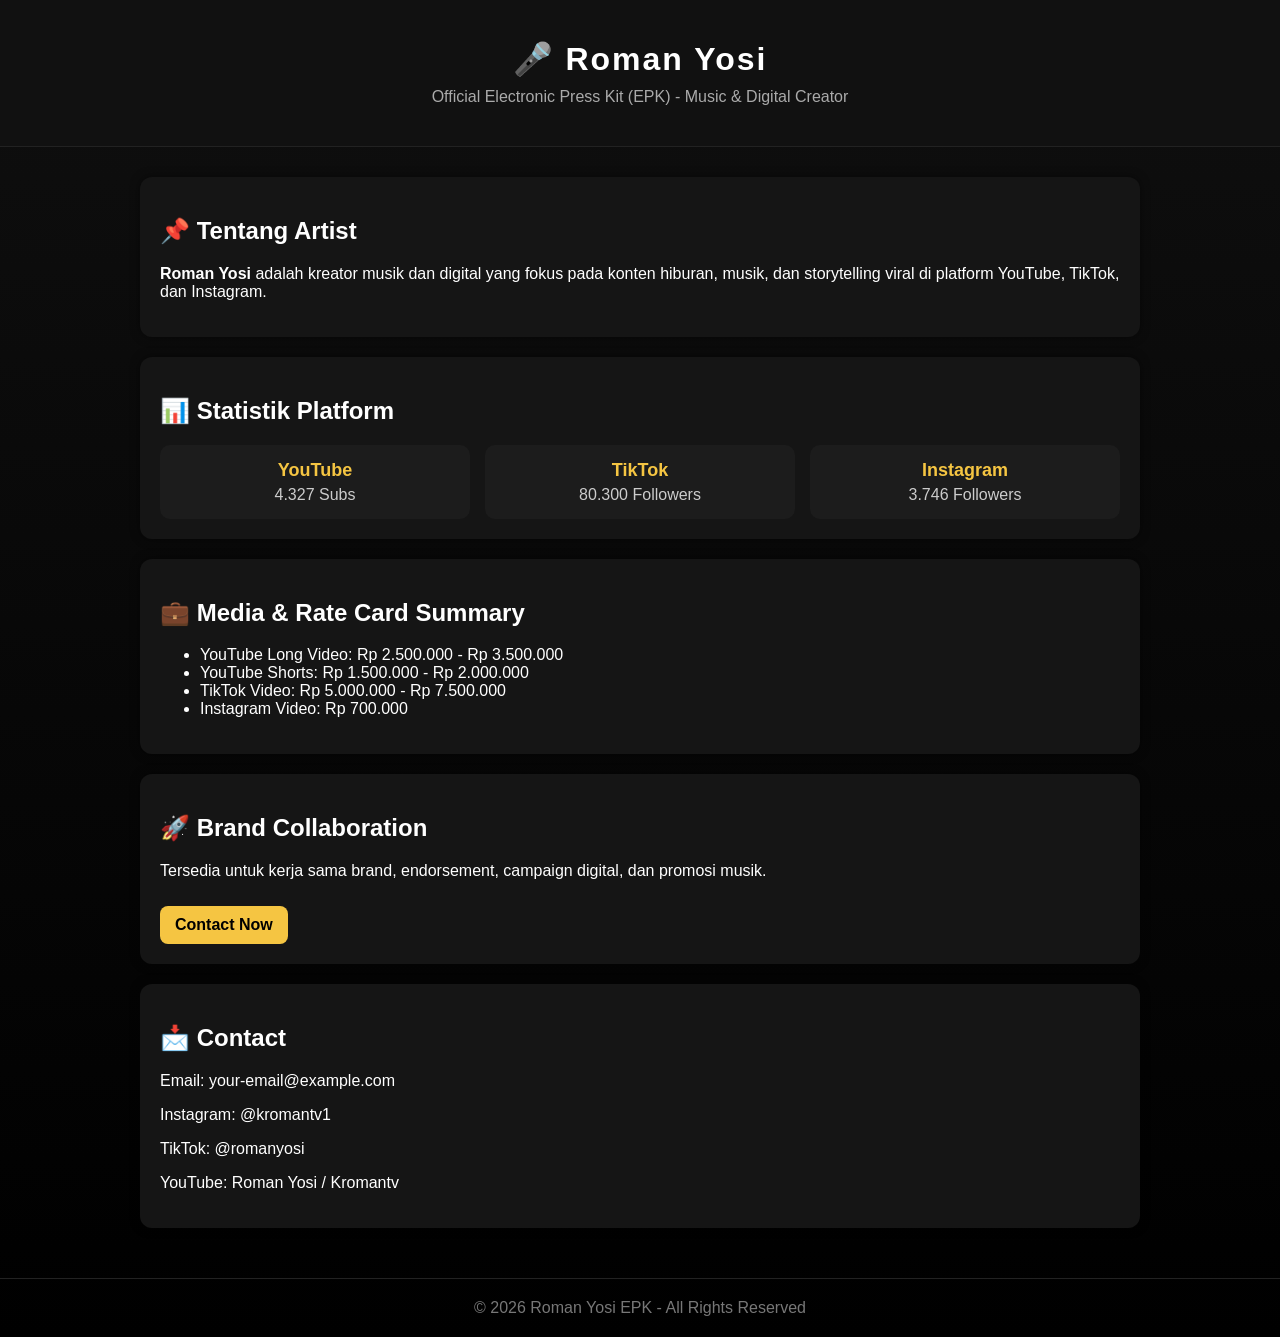
==== index.html @ e30d038e "Add files via upload" ====
<!DOCTYPE html>
<html lang="id">
<head>
  <meta charset="UTF-8" />
  <meta name="viewport" content="width=device-width, initial-scale=1.0" />
  <title>Roman Yosi - Official EPK</title>

  <style>
    body{
      margin:0;
      font-family: Arial, sans-serif;
      background: linear-gradient(180deg,#0f0f0f,#000);
      color:#fff;
    }

    header{
      padding:40px 20px;
      text-align:center;
      background:#111;
      border-bottom:1px solid #222;
    }

    h1{
      margin:0;
      font-size:32px;
      letter-spacing:2px;
    }

    .tagline{
      color:#aaa;
      margin-top:10px;
    }

    section{
      padding:30px 20px;
      max-width:1000px;
      margin:auto;
    }

    .card{
      background:#151515;
      padding:20px;
      border-radius:12px;
      margin-bottom:20px;
      box-shadow:0 0 10px rgba(0,0,0,0.5);
    }

    .grid{
      display:grid;
      grid-template-columns:repeat(auto-fit,minmax(200px,1fr));
      gap:15px;
    }

    .stat{
      background:#1c1c1c;
      padding:15px;
      border-radius:10px;
      text-align:center;
    }

    .stat h3{
      margin:0;
      font-size:18px;
      color:#f5c542;
    }

    .stat p{
      margin:5px 0 0;
      color:#ccc;
    }

    footer{
      text-align:center;
      padding:20px;
      color:#777;
      border-top:1px solid #222;
    }

    .btn{
      display:inline-block;
      padding:10px 15px;
      background:#f5c542;
      color:#000;
      border-radius:8px;
      text-decoration:none;
      margin-top:10px;
      font-weight:bold;
    }
  </style>
</head>
<body>

<header>
  <h1>🎤 Roman Yosi</h1>
  <div class="tagline">Official Electronic Press Kit (EPK) - Music & Digital Creator</div>
</header>

<section>
  <div class="card">
    <h2>📌 Tentang Artist</h2>
    <p>
      <b>Roman Yosi</b> adalah kreator musik dan digital yang fokus pada konten hiburan,
      musik, dan storytelling viral di platform YouTube, TikTok, dan Instagram.
    </p>
  </div>

  <div class="card">
    <h2>📊 Statistik Platform</h2>
    <div class="grid">
      <div class="stat">
        <h3>YouTube</h3>
        <p>4.327 Subs</p>
      </div>
      <div class="stat">
        <h3>TikTok</h3>
        <p>80.300 Followers</p>
      </div>
      <div class="stat">
        <h3>Instagram</h3>
        <p>3.746 Followers</p>
      </div>
    </div>
  </div>

  <div class="card">
    <h2>💼 Media & Rate Card Summary</h2>
    <ul>
      <li>YouTube Long Video: Rp 2.500.000 - Rp 3.500.000</li>
      <li>YouTube Shorts: Rp 1.500.000 - Rp 2.000.000</li>
      <li>TikTok Video: Rp 5.000.000 - Rp 7.500.000</li>
      <li>Instagram Video: Rp 700.000</li>
    </ul>
  </div>

  <div class="card">
    <h2>🚀 Brand Collaboration</h2>
    <p>
      Tersedia untuk kerja sama brand, endorsement, campaign digital,
      dan promosi musik.
    </p>
    <a class="btn" href="#contact">Contact Now</a>
  </div>

  <div class="card" id="contact">
    <h2>📩 Contact</h2>
    <p>Email: your-email@example.com</p>
    <p>Instagram: @kromantv1</p>
    <p>TikTok: @romanyosi</p>
    <p>YouTube: Roman Yosi / Kromantv</p>
  </div>
</section>

<footer>
  © 2026 Roman Yosi EPK - All Rights Reserved
</footer>

</body>
</html>
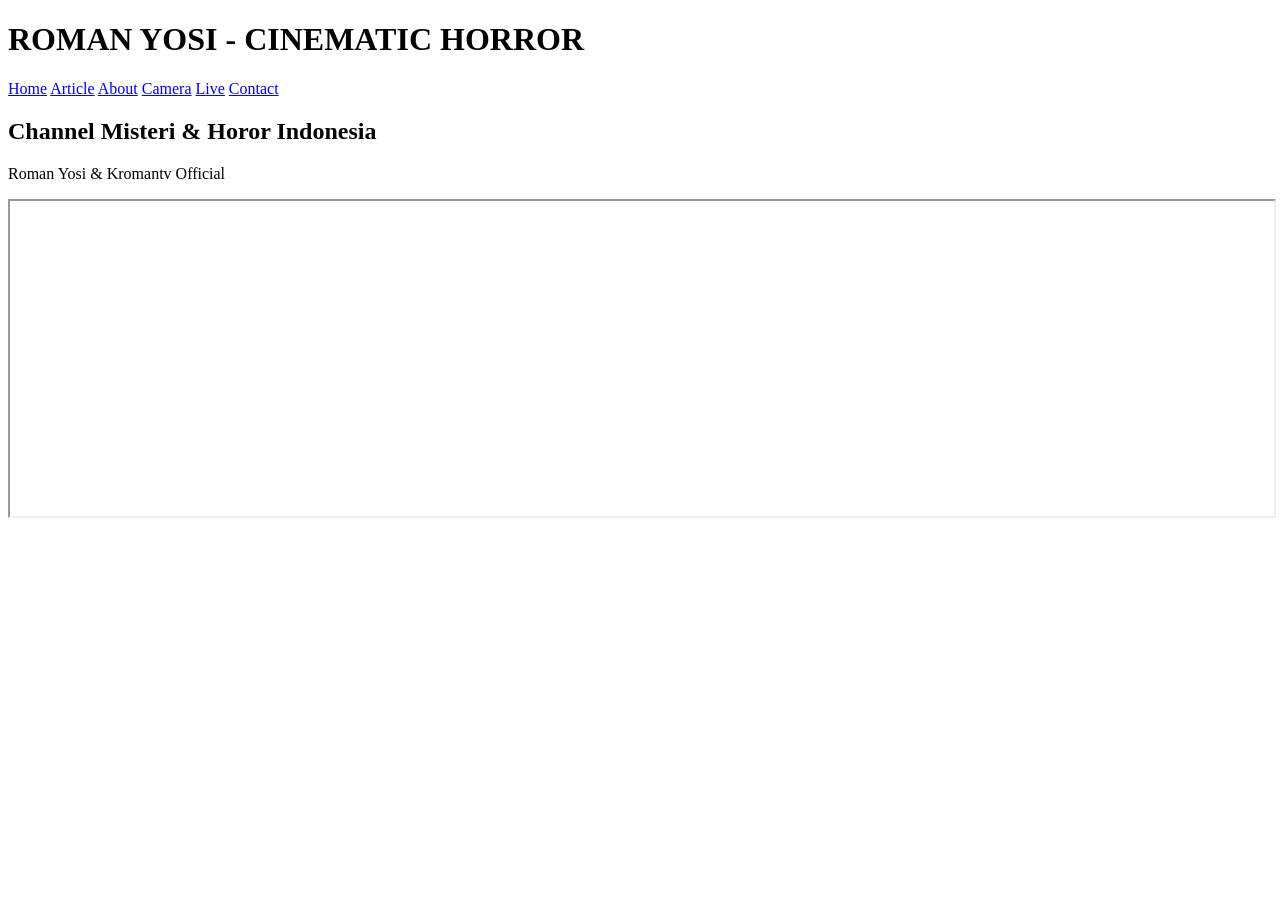
==== commit 7cfb6de0: "Update index.html" ====
--- a/index.html
+++ b/index.html
@@ -1,158 +1,32 @@
 <!DOCTYPE html>
 <html lang="id">
 <head>
-  <meta charset="UTF-8" />
-  <meta name="viewport" content="width=device-width, initial-scale=1.0" />
-  <title>Roman Yosi - Official EPK</title>
-
-  <style>
-    body{
-      margin:0;
-      font-family: Arial, sans-serif;
-      background: linear-gradient(180deg,#0f0f0f,#000);
-      color:#fff;
-    }
-
-    header{
-      padding:40px 20px;
-      text-align:center;
-      background:#111;
-      border-bottom:1px solid #222;
-    }
-
-    h1{
-      margin:0;
-      font-size:32px;
-      letter-spacing:2px;
-    }
-
-    .tagline{
-      color:#aaa;
-      margin-top:10px;
-    }
-
-    section{
-      padding:30px 20px;
-      max-width:1000px;
-      margin:auto;
-    }
-
-    .card{
-      background:#151515;
-      padding:20px;
-      border-radius:12px;
-      margin-bottom:20px;
-      box-shadow:0 0 10px rgba(0,0,0,0.5);
-    }
-
-    .grid{
-      display:grid;
-      grid-template-columns:repeat(auto-fit,minmax(200px,1fr));
-      gap:15px;
-    }
-
-    .stat{
-      background:#1c1c1c;
-      padding:15px;
-      border-radius:10px;
-      text-align:center;
-    }
-
-    .stat h3{
-      margin:0;
-      font-size:18px;
-      color:#f5c542;
-    }
-
-    .stat p{
-      margin:5px 0 0;
-      color:#ccc;
-    }
-
-    footer{
-      text-align:center;
-      padding:20px;
-      color:#777;
-      border-top:1px solid #222;
-    }
-
-    .btn{
-      display:inline-block;
-      padding:10px 15px;
-      background:#f5c542;
-      color:#000;
-      border-radius:8px;
-      text-decoration:none;
-      margin-top:10px;
-      font-weight:bold;
-    }
-  </style>
+<meta charset="UTF-8">
+<title>Roman Yosi - Cinematic Horror</title>
+<link rel="stylesheet" href="style.css">
 </head>
 <body>
 
 <header>
-  <h1>🎤 Roman Yosi</h1>
-  <div class="tagline">Official Electronic Press Kit (EPK) - Music & Digital Creator</div>
+  <h1>ROMAN YOSI - CINEMATIC HORROR</h1>
+  <nav>
+    <a href="index.html">Home</a>
+    <a href="article.html">Article</a>
+    <a href="about.html">About</a>
+    <a href="camera.html">Camera</a>
+    <a href="live.html">Live</a>
+    <a href="contact.html">Contact</a>
+  </nav>
 </header>
 
-<section>
-  <div class="card">
-    <h2>📌 Tentang Artist</h2>
-    <p>
-      <b>Roman Yosi</b> adalah kreator musik dan digital yang fokus pada konten hiburan,
-      musik, dan storytelling viral di platform YouTube, TikTok, dan Instagram.
-    </p>
-  </div>
-
-  <div class="card">
-    <h2>📊 Statistik Platform</h2>
-    <div class="grid">
-      <div class="stat">
-        <h3>YouTube</h3>
-        <p>4.327 Subs</p>
-      </div>
-      <div class="stat">
-        <h3>TikTok</h3>
-        <p>80.300 Followers</p>
-      </div>
-      <div class="stat">
-        <h3>Instagram</h3>
-        <p>3.746 Followers</p>
-      </div>
-    </div>
-  </div>
-
-  <div class="card">
-    <h2>💼 Media & Rate Card Summary</h2>
-    <ul>
-      <li>YouTube Long Video: Rp 2.500.000 - Rp 3.500.000</li>
-      <li>YouTube Shorts: Rp 1.500.000 - Rp 2.000.000</li>
-      <li>TikTok Video: Rp 5.000.000 - Rp 7.500.000</li>
-      <li>Instagram Video: Rp 700.000</li>
-    </ul>
-  </div>
-
-  <div class="card">
-    <h2>🚀 Brand Collaboration</h2>
-    <p>
-      Tersedia untuk kerja sama brand, endorsement, campaign digital,
-      dan promosi musik.
-    </p>
-    <a class="btn" href="#contact">Contact Now</a>
-  </div>
-
-  <div class="card" id="contact">
-    <h2>📩 Contact</h2>
-    <p>Email: your-email@example.com</p>
-    <p>Instagram: @kromantv1</p>
-    <p>TikTok: @romanyosi</p>
-    <p>YouTube: Roman Yosi / Kromantv</p>
-  </div>
+<section class="hero">
+  <h2>Channel Misteri & Horor Indonesia</h2>
+  <p>Roman Yosi & Kromantv Official</p>
 </section>
 
-<footer>
-  © 2026 Roman Yosi EPK - All Rights Reserved
-</footer>
+<section class="video">
+  <iframe width="100%" height="315" src="https://www.youtube.com/embed?listType=user_uploads&list=RomanYosi" allowfullscreen></iframe>
+</section>
 
 </body>
 </html>
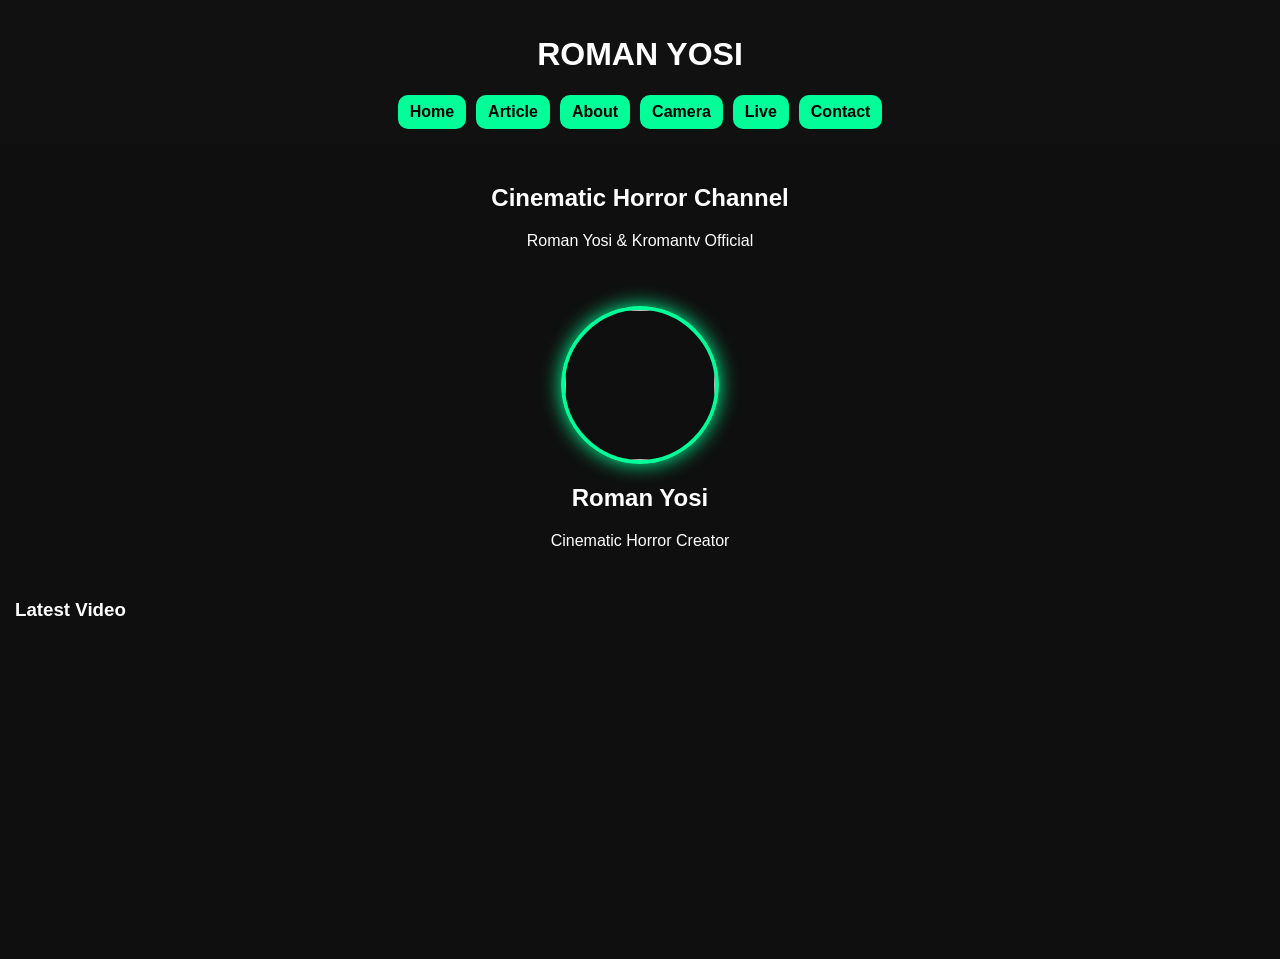
==== commit 94651bce: "Update index.html" ====
--- a/index.html
+++ b/index.html
@@ -2,13 +2,78 @@
 <html lang="id">
 <head>
 <meta charset="UTF-8">
+<meta name="viewport" content="width=device-width, initial-scale=1.0">
 <title>Roman Yosi - Cinematic Horror</title>
+
 <link rel="stylesheet" href="style.css">
+
+<style>
+body{
+  margin:0;
+  font-family:Arial;
+  background:#0f0f0f;
+  color:white;
+}
+
+header{
+  background:#111;
+  padding:15px;
+  text-align:center;
+}
+
+nav{
+  display:flex;
+  flex-wrap:wrap;
+  justify-content:center;
+  gap:10px;
+  margin-top:10px;
+}
+
+nav a{
+  background:#00ff99;
+  color:black;
+  padding:8px 12px;
+  border-radius:10px;
+  text-decoration:none;
+  font-weight:bold;
+}
+
+.hero{
+  text-align:center;
+  padding:20px;
+}
+
+.profile{
+  text-align:center;
+  margin-top:20px;
+}
+
+.profile img{
+  width:150px;
+  height:150px;
+  border-radius:50%;
+  object-fit:cover;
+  border:4px solid #00ff99;
+  box-shadow:0 0 20px #00ff99;
+}
+
+.video{
+  padding:15px;
+}
+
+iframe{
+  width:100%;
+  height:300px;
+  border:none;
+}
+</style>
+
 </head>
 <body>
 
 <header>
-  <h1>ROMAN YOSI - CINEMATIC HORROR</h1>
+  <h1>ROMAN YOSI</h1>
+
   <nav>
     <a href="index.html">Home</a>
     <a href="article.html">Article</a>
@@ -19,14 +84,22 @@
   </nav>
 </header>
 
-<section class="hero">
-  <h2>Channel Misteri & Horor Indonesia</h2>
+<div class="hero">
+  <h2>Cinematic Horror Channel</h2>
   <p>Roman Yosi & Kromantv Official</p>
-</section>
+</div>
 
-<section class="video">
-  <iframe width="100%" height="315" src="https://www.youtube.com/embed?listType=user_uploads&list=RomanYosi" allowfullscreen></iframe>
-</section>
+<div class="profile">
+  <img src="https://raw.githubusercontent.com/Roman-Yosi/Poto-mister-cinema/refs/heads/main/Cinemamisteri.png">
+  <h2>Roman Yosi</h2>
+  <p>Cinematic Horror Creator</p>
+</div>
+
+<div class="video">
+  <h3>Latest Video</h3>
+
+  <iframe src="https://www.youtube.com/embed/dQw4w9WgXcQ" allowfullscreen></iframe>
+</div>
 
 </body>
 </html>
--- a/style.css
+++ b/style.css
@@ -0,0 +1,8 @@
+button, .btn {
+  cursor:pointer;
+  transition:0.3s;
+}
+
+button:hover, .btn:hover {
+  transform:scale(1.05);
+}
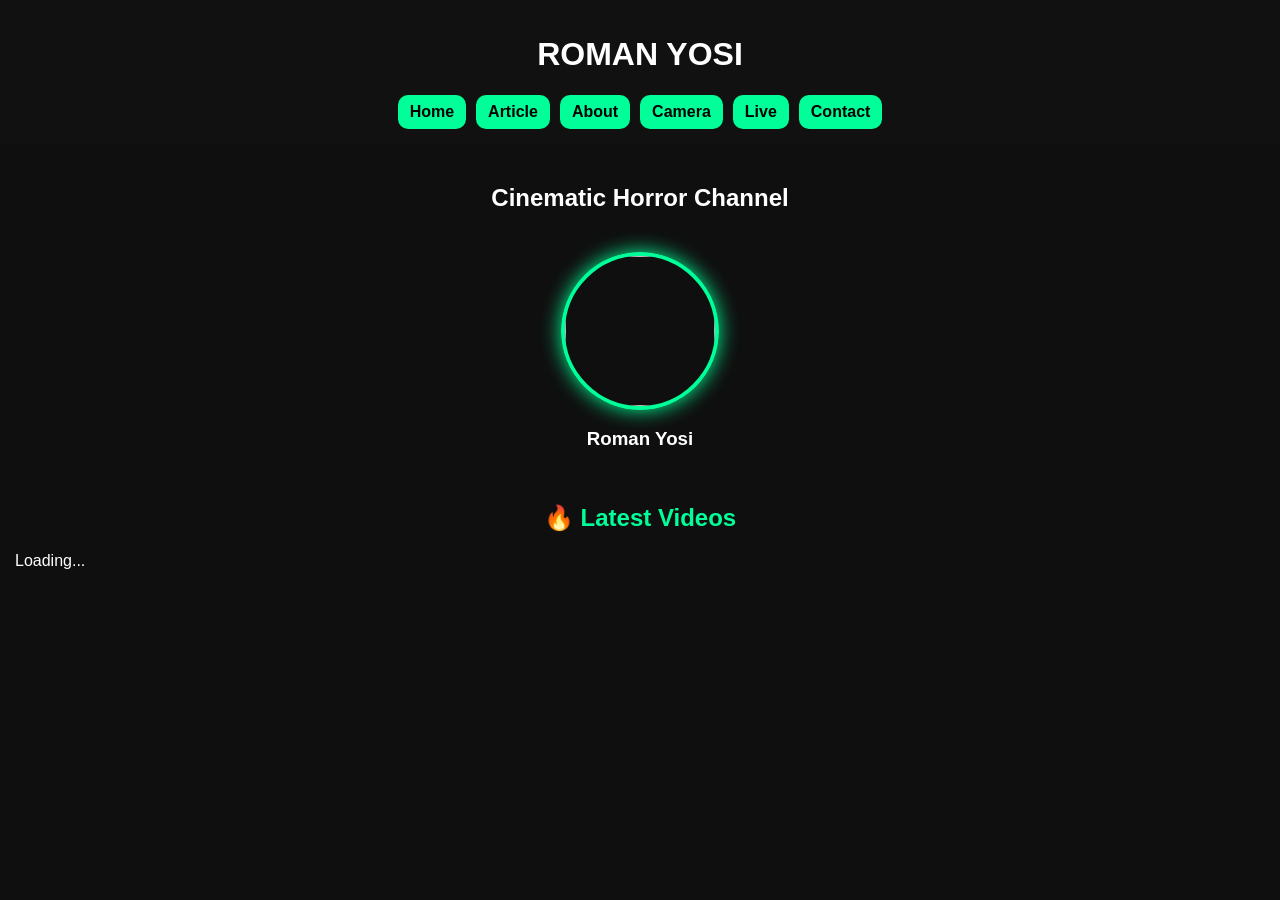
==== commit ae220027: "Update index.html" ====
--- a/index.html
+++ b/index.html
@@ -4,8 +4,6 @@
 <meta charset="UTF-8">
 <meta name="viewport" content="width=device-width, initial-scale=1.0">
 <title>Roman Yosi - Cinematic Horror</title>
-
-<link rel="stylesheet" href="style.css">
 
 <style>
 body{
@@ -26,7 +24,6 @@
   flex-wrap:wrap;
   justify-content:center;
   gap:10px;
-  margin-top:10px;
 }
 
 nav a{
@@ -45,25 +42,36 @@
 
 .profile{
   text-align:center;
-  margin-top:20px;
 }
 
 .profile img{
   width:150px;
   height:150px;
   border-radius:50%;
-  object-fit:cover;
   border:4px solid #00ff99;
   box-shadow:0 0 20px #00ff99;
+  object-fit:cover;
 }
 
-.video{
+.feed{
   padding:15px;
+}
+
+.feed h2{
+  text-align:center;
+  color:#00ff99;
+}
+
+.video-box{
+  background:#1a1a1a;
+  margin:10px 0;
+  padding:10px;
+  border-radius:10px;
 }
 
 iframe{
   width:100%;
-  height:300px;
+  height:250px;
   border:none;
 }
 </style>
@@ -86,20 +94,55 @@
 
 <div class="hero">
   <h2>Cinematic Horror Channel</h2>
-  <p>Roman Yosi & Kromantv Official</p>
 </div>
 
 <div class="profile">
   <img src="https://raw.githubusercontent.com/Roman-Yosi/Poto-mister-cinema/refs/heads/main/Cinemamisteri.png">
-  <h2>Roman Yosi</h2>
-  <p>Cinematic Horror Creator</p>
+  <h3>Roman Yosi</h3>
 </div>
 
-<div class="video">
-  <h3>Latest Video</h3>
+<!-- FEED VIDEO AUTO (RSS) -->
+<div class="feed">
+  <h2>🔥 Latest Videos</h2>
+  <div id="videoFeed">Loading...</div>
+</div>
 
-  <iframe src="https://www.youtube.com/embed/dQw4w9WgXcQ" allowfullscreen></iframe>
-</div>
+<script>
+async function loadFeed(){
+
+  const feeds = [
+    "https://www.youtube.com/feeds/videos.xml?channel_id=UCMnig2Zwu_aHwu9LS_2XsgA",
+    "https://www.youtube.com/feeds/videos.xml?channel_id=UCUTSzBr1CERM8lB9OTCwrQg"
+  ];
+
+  let all = [];
+
+  for(let url of feeds){
+    let res = await fetch("https://api.rss2json.com/v1/api.json?rss_url=" + encodeURIComponent(url));
+    let data = await res.json();
+    if(data.items) all = all.concat(data.items);
+  }
+
+  all.sort((a,b)=> new Date(b.pubDate) - new Date(a.pubDate));
+
+  let html = "";
+
+  all.slice(0,8).forEach(v=>{
+    let id = v.link.split("v=")[1];
+
+    html += `
+      <div class="video-box">
+        <h4>${v.title}</h4>
+        <iframe src="https://www.youtube.com/embed/${id}" allowfullscreen></iframe>
+      </div>
+    `;
+  });
+
+  document.getElementById("videoFeed").innerHTML = html;
+}
+
+loadFeed();
+</script>
 
 </body>
 </html>
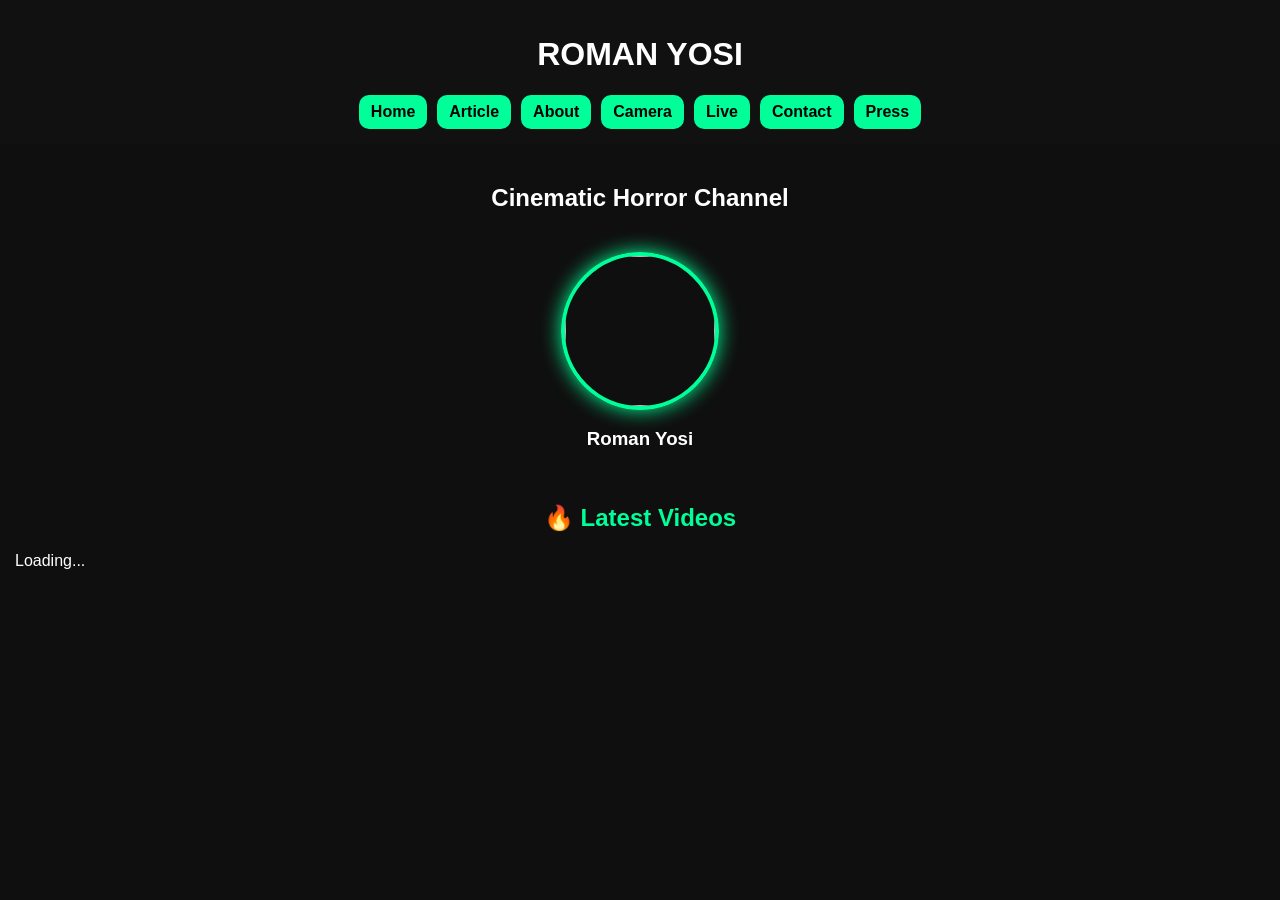
==== commit d4848e6e: "Update index.html" ====
--- a/index.html
+++ b/index.html
@@ -89,6 +89,9 @@
     <a href="camera.html">Camera</a>
     <a href="live.html">Live</a>
     <a href="contact.html">Contact</a>
+
+    <!-- ✅ TAMBAHAN INI -->
+    <a href="press.html">Press</a>
   </nav>
 </header>
 
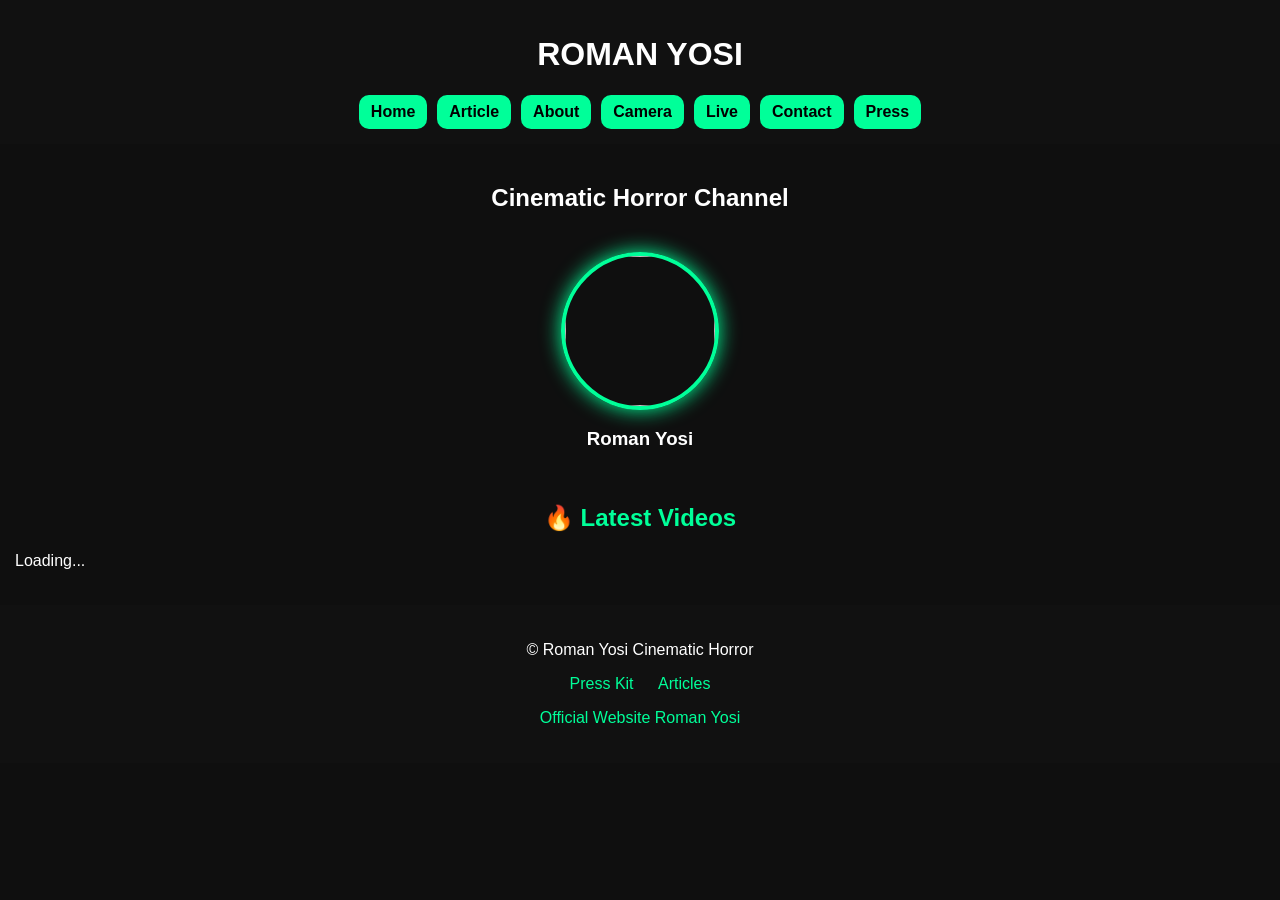
==== commit 86c13624: "Update index.html" ====
--- a/index.html
+++ b/index.html
@@ -4,6 +4,11 @@
 <meta charset="UTF-8">
 <meta name="viewport" content="width=device-width, initial-scale=1.0">
 <title>Roman Yosi - Cinematic Horror</title>
+
+<!-- SEO BACKLINK -->
+<meta name="description" content="Roman Yosi Cinematic Horror - Official Music & Horror Channel Indonesia">
+<meta name="keywords" content="Roman Yosi, cinematic horror, musik horror, kromantv, youtube music">
+<link rel="canonical" href="https://roman-yosi.github.io/Cinematic-Horor-Film-Roman-Yosi-Entertainmant/">
 
 <style>
 body{
@@ -74,6 +79,20 @@
   height:250px;
   border:none;
 }
+
+/* FOOTER BACKLINK */
+footer{
+  text-align:center;
+  padding:20px;
+  background:#111;
+  margin-top:20px;
+}
+
+footer a{
+  color:#00ff99;
+  text-decoration:none;
+  margin:0 10px;
+}
 </style>
 
 </head>
@@ -89,8 +108,6 @@
     <a href="camera.html">Camera</a>
     <a href="live.html">Live</a>
     <a href="contact.html">Contact</a>
-
-    <!-- ✅ TAMBAHAN INI -->
     <a href="press.html">Press</a>
   </nav>
 </header>
@@ -147,5 +164,19 @@
 loadFeed();
 </script>
 
+<!-- BACKLINK FOOTER -->
+<footer>
+  <p>© Roman Yosi Cinematic Horror</p>
+
+  <a href="press.html">Press Kit</a>
+  <a href="article.html">Articles</a>
+
+  <p>
+    <a href="https://roman-yosi.github.io/Cinematic-Horor-Film-Roman-Yosi-Entertainmant/">
+      Official Website Roman Yosi
+    </a>
+  </p>
+</footer>
+
 </body>
 </html>
